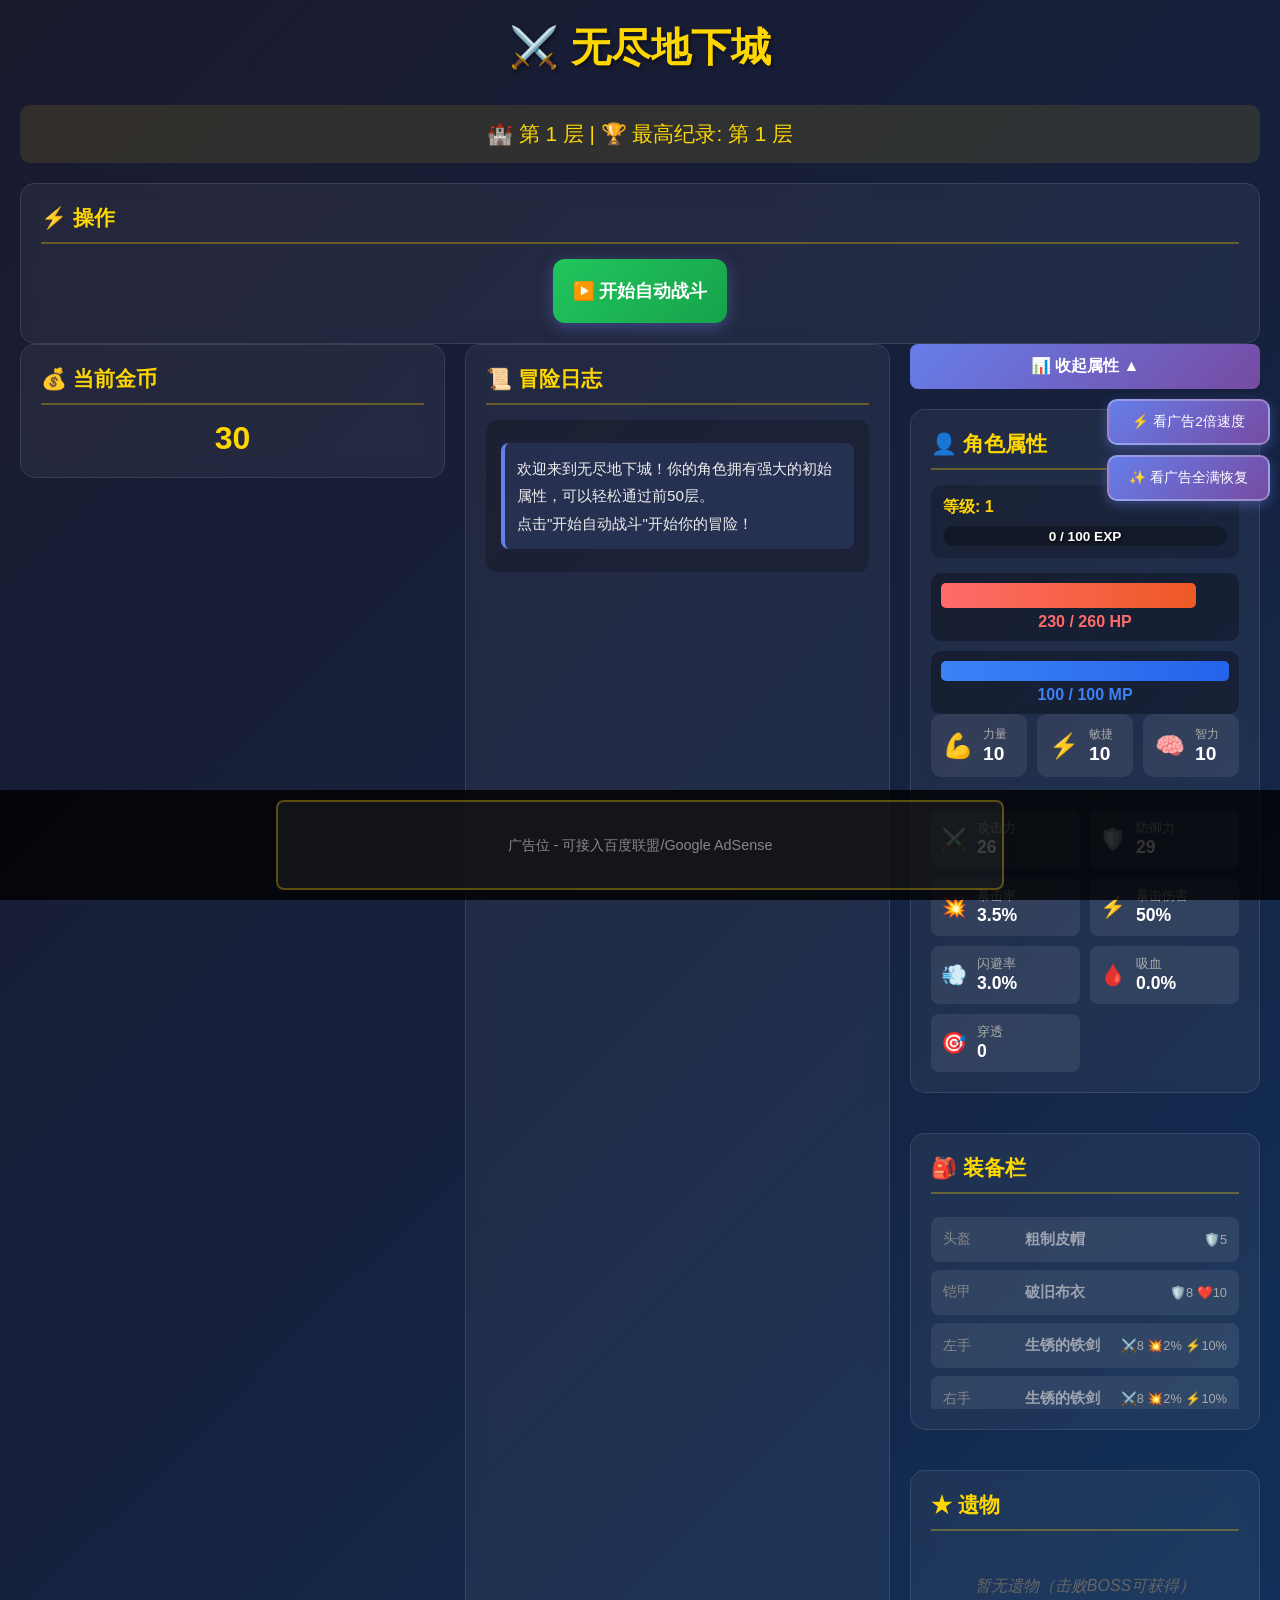
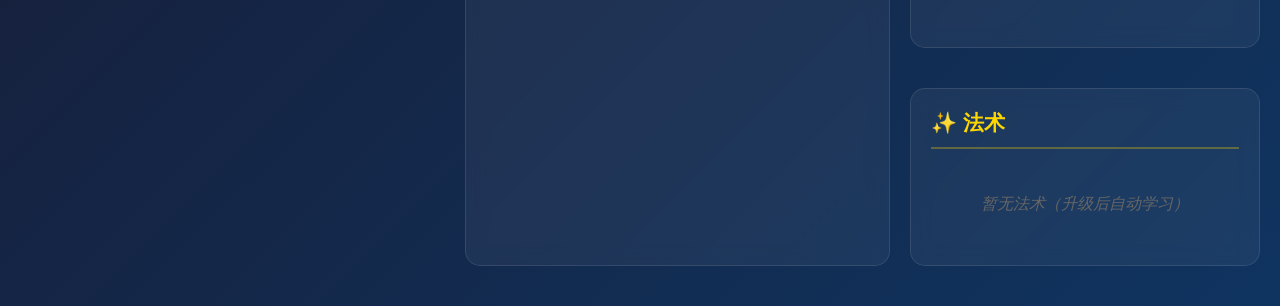
==== roguelike/index.html @ 306af254 "update_baidu_verify_2187720274a2ad1c44b0a80373da0a1c" ====
<!DOCTYPE html>
<html lang="zh-CN">
<head>
    <meta charset="UTF-8">
    <meta name="viewport" content="width=device-width, initial-scale=1.0">
    <title>无尽地下城 - Roguelike冒险</title>
    <meta name="baidu_union_verify" content="2187720274a2ad1c44b0a80373da0a1c">
    <link rel="stylesheet" href="css/style.css">
</head>
<body>
    <div class="container">
        <h1>⚔️ 无尽地下城</h1>

        <div class="floor-info">
            🏰 第 <span id="floor">1</span> 层 | 🏆 最高纪录: 第 <span id="maxFloor">1</span> 层
        </div>

        <div class="panel">
            <h2>⚡ 操作</h2>
            <div class="actions-panel">
                <button class="action-btn attack" id="autoBattleBtn">▶️ 开始自动战斗</button>
            </div>
        </div>

        <div class="game-layout">
            <!-- 左侧：怪物区域 -->
            <div class="monster-area">
                <div class="panel monster-panel" id="monsterPanel">
                    <div class="monster-header">
                        <div class="no-monster" id="noMonsterDisplay" style="display: none;">
                            <div class="no-monster-icon">🌙</div>
                            <div>暂无怪物<br>点击"开始自动战斗"</div>
                        </div>
                        <div id="monsterContent">
                            <div class="monster-name" id="monsterName"></div>
                            <div class="monster-title" id="monsterTitle" style="display: none;"></div>
                            <div class="monster-desc" id="monsterDesc"></div>
                        </div>
                    </div>
                    
                    <div class="monster-hp-bar">
                        <div class="monster-hp-bar-inner" id="monsterHpBar" style="width: 0%;">0 / 0</div>
                    </div>
                    <div class="monster-hp-text" id="monsterHpText">0 / 0 HP</div>
                    
                    <div class="monster-stats">
                        <div class="monster-stat-item">
                            <div class="monster-stat-label">⚔️ 攻击力</div>
                            <div class="monster-stat-value" id="monsterAttack">-</div>
                        </div>
                        <div class="monster-stat-item">
                            <div class="monster-stat-label">🛡️ 防御力</div>
                            <div class="monster-stat-value" id="monsterDefense">-</div>
                        </div>
                    </div>
                </div>
                
                <div class="panel">
                    <h2>💰 当前金币</h2>
                    <div style="font-size: 2em; color: #ffd700; text-align: center; font-weight: bold;" id="goldDisplay">100</div>
                </div>
            </div>

            <!-- 中间：日志区域 -->
            <div class="log-area">
                <div class="panel" style="flex: 1;">
                    <h2>📜 冒险日志</h2>
                    <div class="log-panel" id="logPanel"></div>
                </div>
            </div>

            <!-- 右侧：属性面板 -->
            <div class="stats-area">
                <button class="toggle-stats-btn" id="toggleStatsBtn">📊 收起属性 ▲</button>

                <div class="panel" id="statsPanel">
                    <h2>👤 角色属性</h2>
                    <div class="level-exp-bar">
                        <span>等级: <strong id="level">1</strong></span>
                        <div class="exp-bar-container">
                            <div class="exp-bar" id="expBar" style="width: 0%"></div>
                            <span class="exp-text"><span id="exp">0</span> / <span id="expToLevel">100</span> EXP</span>
                        </div>
                    </div>
                    <div class="health-bar-container">
                        <div class="health-bar" id="healthBar" style="width: 100%"></div>
                        <div class="health-text"><span id="currentHp">200</span> / <span id="maxHp">200</span> HP</div>
                    </div>
                    <div class="mana-bar-container">
                        <div class="mana-bar" id="manaBar" style="width: 100%"></div>
                        <div class="mana-text"><span id="mp">100</span> / <span id="maxMp">100</span> MP</div>
                    </div>
                    <div class="base-attributes">
                        <div class="base-attr-item">
                            <span class="base-attr-icon">💪</span>
                            <div>
                                <div class="base-attr-label">力量</div>
                                <div class="base-attr-value" id="strength">10</div>
                            </div>
                        </div>
                        <div class="base-attr-item">
                            <span class="base-attr-icon">⚡</span>
                            <div>
                                <div class="base-attr-label">敏捷</div>
                                <div class="base-attr-value" id="agility">10</div>
                            </div>
                        </div>
                        <div class="base-attr-item">
                            <span class="base-attr-icon">🧠</span>
                            <div>
                                <div class="base-attr-label">智力</div>
                                <div class="base-attr-value" id="intelligence">10</div>
                            </div>
                        </div>
                    </div>
                    <br>
                    <div class="stats-grid">
                        <div class="stat-item">
                            <span class="stat-icon">⚔️</span>
                            <div>
                                <div class="stat-label">攻击力</div>
                                <div class="stat-value" id="attack">35</div>
                            </div>
                        </div>
                        <div class="stat-item">
                            <span class="stat-icon">🛡️</span>
                            <div>
                                <div class="stat-label">防御力</div>
                                <div class="stat-value" id="defense">25</div>
                            </div>
                        </div>
                        <div class="stat-item">
                            <span class="stat-icon">💥</span>
                            <div>
                                <div class="stat-label">暴击率</div>
                                <div class="stat-value" id="critRate">8%</div>
                            </div>
                        </div>
                        <div class="stat-item">
                            <span class="stat-icon">⚡</span>
                            <div>
                                <div class="stat-label">暴击伤害</div>
                                <div class="stat-value" id="critDamage">50%</div>
                            </div>
                        </div>
                        <div class="stat-item">
                            <span class="stat-icon">💨</span>
                            <div>
                                <div class="stat-label">闪避率</div>
                                <div class="stat-value" id="dodge">5%</div>
                            </div>
                        </div>
                        <div class="stat-item">
                            <span class="stat-icon">🩸</span>
                            <div>
                                <div class="stat-label">吸血</div>
                                <div class="stat-value" id="lifesteal">3%</div>
                            </div>
                        </div>
                        <div class="stat-item">
                            <span class="stat-icon">🎯</span>
                            <div>
                                <div class="stat-label">穿透</div>
                                <div class="stat-value" id="penetration">0</div>
                            </div>
                        </div>
                    </div>
                </div>

                <div class="panel" style="margin-top: 20px; max-height: 300px; overflow: hidden;">
                    <h2>🎒 装备栏</h2>
                    <div class="equipment-container" id="equipmentContainer" style="max-height: 200px;"></div>
                </div>

                <div class="panel" style="margin-top: 20px; max-height: 250px; overflow: hidden;">
                    <h2>★ 遗物</h2>
                    <div class="artifact-container" id="artifactContainer" style="max-height: 150px;"></div>
                </div>

                <div class="panel" style="margin-top: 20px; max-height: 250px; overflow: hidden;">
                    <h2>✨ 法术</h2>
                    <div class="spells-container" id="spellsContainer" style="max-height: 150px;"></div>
                </div>
            </div>
        </div>
    </div>

    <!-- Banner广告位（预留） -->
    <div class="banner-ad-container">
        <div id="banner-ad">广告位 - 可接入百度联盟/Google AdSense</div>
    </div>

    <!-- 广告功能区 -->
    <div class="ad-features-panel">
        <button class="ad-feature-btn" id="adReviveBtn" style="display: none;">
            🎬 看广告复活
        </button>
        <button class="ad-feature-btn" id="adSpeedBtn">
            ⚡ 看广告2倍速度
        </button>
        <button class="ad-feature-btn" id="adRecoveryBtn">
            ✨ 看广告全满恢复
        </button>
    </div>

    <div class="modal" id="gameOverModal">
        <h2>💀 游戏结束</h2>
        <p>你的冒险在第 <span id="finalFloor">1</span> 层结束了</p>
        <p>💰 获得金币: <span id="finalGold">0</span></p>
        <button class="restart-btn">重新开始</button>
        <button class="ad-feature-btn" id="adGameOverReviveBtn" style="display: none;">
            🎬 看广告原地复活
        </button>
    </div>

    <script type="module" src="js/main.js"></script>
</body>
</html>
---- roguelike/css/style.css ----
* {
    margin: 0;
    padding: 0;
    box-sizing: border-box;
}

body {
    font-family: 'Segoe UI', Tahoma, Geneva, Verdana, sans-serif;
    background: linear-gradient(135deg, #1a1a2e 0%, #16213e 50%, #0f3460 100%);
    min-height: 100vh;
    color: #eee;
    padding: 20px;
}

.container {
    max-width: 1400px;
    margin: 0 auto;
}

h1 {
    text-align: center;
    color: #ffd700;
    font-size: 2.5em;
    margin-bottom: 30px;
    text-shadow: 2px 2px 4px rgba(0, 0, 0, 0.5);
}

.floor-info {
    text-align: center;
    font-size: 1.3em;
    color: #ffd700;
    margin-bottom: 20px;
    padding: 15px;
    background: rgba(255, 215, 0, 0.1);
    border-radius: 10px;
}

/* 主布局 */
.game-layout {
    display: grid;
    grid-template-columns: 1fr 1fr 350px;
    gap: 20px;
    margin-bottom: 20px;
}

@media (max-width: 1200px) {
    .game-layout {
        grid-template-columns: 1fr 1fr;
    }
}

@media (max-width: 768px) {
    .game-layout {
        grid-template-columns: 1fr;
    }
}

/* 左侧：怪物区域 */
.monster-area {
    display: flex;
    flex-direction: column;
    gap: 20px;
}

/* 中间：日志区域 */
.log-area {
    display: flex;
    flex-direction: column;
    gap: 20px;
}

/* 右侧：属性面板 */
.stats-area {
    display: flex;
    flex-direction: column;
    gap: 20px;
}

.panel {
    background: rgba(255, 255, 255, 0.05);
    border-radius: 15px;
    padding: 20px;
    border: 1px solid rgba(255, 255, 255, 0.1);
    backdrop-filter: blur(10px);
}

.panel h2 {
    color: #ffd700;
    margin-bottom: 15px;
    font-size: 1.3em;
    border-bottom: 2px solid rgba(255, 215, 0, 0.3);
    padding-bottom: 10px;
}

/* 属性面板 */
#statsPanel {
    transition: all 0.3s;
}

#statsPanel.hidden {
    display: none;
}

.toggle-stats-btn {
    width: 100%;
    background: linear-gradient(135deg, #667eea 0%, #764ba2 100%);
    color: white;
    border: none;
    padding: 12px;
    border-radius: 8px;
    cursor: pointer;
    font-weight: bold;
    font-size: 1em;
    transition: all 0.3s;
}

.toggle-stats-btn:hover {
    transform: translateY(-2px);
    box-shadow: 0 4px 15px rgba(102, 126, 234, 0.4);
}

.stats-grid {
    display: grid;
    grid-template-columns: repeat(2, 1fr);
    gap: 10px;
}

.stat-item {
    background: rgba(255, 255, 255, 0.08);
    padding: 10px;
    border-radius: 8px;
    display: flex;
    align-items: center;
    gap: 10px;
}

.stat-icon {
    font-size: 1.3em;
}

.stat-label {
    font-size: 0.8em;
    color: #aaa;
}

.stat-value {
    font-size: 1.1em;
    font-weight: bold;
    color: #fff;
}

.health-bar-container {
    grid-column: 1 / -1;
    background: rgba(0, 0, 0, 0.3);
    border-radius: 10px;
    padding: 10px;
    margin-top: 10px;
}

.health-bar {
    height: 25px;
    background: linear-gradient(90deg, #ff6b6b, #ee5a24);
    border-radius: 5px;
    transition: width 0.3s;
    position: relative;
    overflow: hidden;
}

.health-bar::before {
    content: '';
    position: absolute;
    top: 0;
    left: -100%;
    width: 100%;
    height: 100%;
    background: linear-gradient(90deg, transparent, rgba(255, 255, 255, 0.3), transparent);
    animation: shine 2s infinite;
}

@keyframes shine {
    100% { left: 100%; }
}

.health-text {
    text-align: center;
    margin-top: 5px;
    font-weight: bold;
    color: #ff6b6b;
}

/* 怪物面板 */
.monster-panel {
    background: rgba(255, 107, 107, 0.15);
    border: 3px solid #ff6b6b;
    padding: 30px;
}

.monster-panel.hidden {
    display: none !important;
}

.monster-header {
    text-align: center;
    margin-bottom: 20px;
}

.monster-name {
    font-size: 2.5em;
    color: #ff6b6b;
    font-weight: bold;
    margin-bottom: 10px;
}

.monster-title {
    font-size: 1.3em;
    color: #a855f7;
    margin-bottom: 10px;
    font-style: italic;
}

.monster-desc {
    font-size: 1em;
    color: #aaa;
    margin-bottom: 20px;
}

.monster-hp-bar {
    background: rgba(0, 0, 0, 0.3);
    border-radius: 15px;
    padding: 15px;
}

.monster-hp-bar-inner {
    height: 40px;
    background: linear-gradient(90deg, #a855f7, #ec4899);
    border-radius: 10px;
    transition: width 0.5s;
    display: flex;
    align-items: center;
    justify-content: center;
    font-size: 1.5em;
    font-weight: bold;
    color: white;
    text-shadow: 2px 2px 4px rgba(0, 0, 0, 0.5);
}

.monster-hp-text {
    text-align: center;
    margin-top: 15px;
    font-size: 1.3em;
    color: #a855f7;
    font-weight: bold;
}

.monster-stats {
    display: grid;
    grid-template-columns: repeat(2, 1fr);
    gap: 15px;
    margin-top: 20px;
}

.monster-stat-item {
    background: rgba(255, 107, 107, 0.1);
    padding: 15px;
    border-radius: 10px;
    text-align: center;
}

.monster-stat-label {
    font-size: 0.9em;
    color: #ff6b6b;
    margin-bottom: 5px;
}

.monster-stat-value {
    font-size: 1.5em;
    font-weight: bold;
    color: white;
}

/* 日志面板 */
.log-panel {
    max-height: 600px;
    overflow-y: auto;
    background: rgba(0, 0, 0, 0.2);
    border-radius: 10px;
    padding: 15px;
}

.log-entry {
    padding: 12px;
    margin: 8px 0;
    border-radius: 8px;
    line-height: 1.8;
    font-size: 0.95em;
}

.log-battle {
    background: rgba(255, 107, 107, 0.15);
    border-left: 4px solid #ff6b6b;
}

.log-item {
    background: rgba(255, 215, 0, 0.15);
    border-left: 4px solid #ffd700;
}

.log-info {
    background: rgba(102, 126, 234, 0.15);
    border-left: 4px solid #667eea;
}

.log-boss {
    background: rgba(168, 85, 247, 0.2);
    border-left: 4px solid #a855f7;
    font-weight: bold;
    font-size: 1.1em;
}

/* 装备容器 */
.equipment-container {
    max-height: 400px;
    overflow-y: auto;
}

.equipment-item {
    background: rgba(255, 255, 255, 0.08);
    padding: 12px;
    margin: 8px 0;
    border-radius: 8px;
    display: flex;
    gap: 12px;
    align-items: center;
}

.equipment-slot {
    min-width: 70px;
    font-size: 0.85em;
    color: #888;
}

.equipment-name {
    flex: 1;
    font-weight: bold;
    font-size: 0.95em;
}

.equipment-stats {
    font-size: 0.8em;
    color: #aaa;
}

/* 遗物容器 */
.artifact-container {
    max-height: 300px;
    overflow-y: auto;
}

.artifact-item {
    background: rgba(255, 215, 0, 0.1);
    padding: 12px;
    margin: 8px 0;
    border-radius: 8px;
    border-left: 4px solid #ffd700;
}

.artifact-name {
    font-weight: bold;
    color: #ffd700;
    margin-bottom: 5px;
}

.artifact-desc {
    font-size: 0.85em;
    color: #aaa;
}

.no-artifact {
    text-align: center;
    color: #666;
    padding: 30px;
    font-style: italic;
}

/* 操作面板 */
.actions-panel {
    display: flex;
    justify-content: center;
    gap: 15px;
}

.action-btn {
    background: linear-gradient(135deg, #667eea 0%, #764ba2 100%);
    color: white;
    border: none;
    padding: 20px;
    font-size: 1.1em;
    border-radius: 12px;
    cursor: pointer;
    transition: all 0.3s;
    font-weight: bold;
    box-shadow: 0 4px 15px rgba(102, 126, 234, 0.4);
}

.action-btn:hover:not(:disabled) {
    transform: translateY(-3px);
    box-shadow: 0 6px 20px rgba(102, 126, 234, 0.6);
}

.action-btn:active:not(:disabled) {
    transform: translateY(0);
}

.action-btn.attack {
    background: linear-gradient(135deg, #22c55e 0%, #16a34a 100%);
}

.action-btn.shop {
    background: linear-gradient(135deg, #f59e0b 0%, #d97706 100%);
}

.action-btn.save {
    background: linear-gradient(135deg, #3b82f6 0%, #2563eb 100%);
}

.action-btn.load {
    background: linear-gradient(135deg, #9b59b6 0%, #8e44ad 100%);
}

.action-btn.flee {
    background: linear-gradient(135deg, #6b7280 0%, #4b5563 100%);
}

.action-btn.heal {
    background: linear-gradient(135deg, #ec4899 0%, #db2777 100%);
}

.action-btn.back {
    background: linear-gradient(135deg, #6b7280 0%, #4b5563 100%);
}

.action-btn:disabled {
    opacity: 0.5;
    cursor: not-allowed;
    transform: none !important;
}

/* 模态框 */
.modal {
    display: none;
    position: fixed;
    top: 50%;
    left: 50%;
    transform: translate(-50%, -50%);
    background: rgba(26, 26, 46, 0.98);
    padding: 50px;
    border-radius: 20px;
    border: 3px solid #ffd700;
    z-index: 1000;
    text-align: center;
    box-shadow: 0 20px 60px rgba(0, 0, 0, 0.8);
}

.modal.active {
    display: block;
}

.modal h2 {
    color: #ffd700;
    font-size: 2.5em;
    margin-bottom: 20px;
}

.modal p {
    margin: 15px 0;
    font-size: 1.3em;
}

.restart-btn {
    background: linear-gradient(135deg, #667eea 0%, #764ba2 100%);
    color: white;
    border: none;
    padding: 20px 50px;
    font-size: 1.3em;
    border-radius: 12px;
    cursor: pointer;
    font-weight: bold;
    margin-top: 30px;
    transition: all 0.3s;
}

.restart-btn:hover {
    transform: scale(1.05);
}

/* 滚动条样式 */
.log-panel::-webkit-scrollbar,
.equipment-container::-webkit-scrollbar,
.artifact-container::-webkit-scrollbar {
    width: 8px;
}

.log-panel::-webkit-scrollbar-track,
.equipment-container::-webkit-scrollbar-track,
.artifact-container::-webkit-scrollbar-track {
    background: rgba(255, 255, 255, 0.05);
    border-radius: 4px;
}

.log-panel::-webkit-scrollbar-thumb,
.equipment-container::-webkit-scrollbar-thumb,
.artifact-container::-webkit-scrollbar-thumb {
    background: rgba(255, 215, 0, 0.5);
    border-radius: 4px;
}

/* 响应式 */
@media (max-width: 600px) {
    .actions-panel {
        grid-template-columns: repeat(2, 1fr);
    }
    
    .monster-name {
        font-size: 2em;
    }
    
    .monster-hp-bar-inner {
        height: 35px;
        font-size: 1.3em;
    }
}

/* 无怪物的提示 */
.no-monster {
    text-align: center;
    padding: 50px;
    color: #666;
    font-size: 1.2em;
}

.no-monster-icon {
    font-size: 4em;
    margin-bottom: 20px;
}

/* 法术容器 */
.spells-container {
    max-height: 300px;
    overflow-y: auto;
}

.spell-item {
    background: rgba(168, 85, 247, 0.1);
    padding: 12px;
    margin: 8px 0;
    border-radius: 8px;
    border-left: 4px solid #a855f7;
    display: flex;
    gap: 12px;
    align-items: center;
}

.spell-icon {
    font-size: 2em;
    min-width: 40px;
}

.spell-info {
    flex: 1;
}

.spell-name {
    font-weight: bold;
    color: #a855f7;
    margin-bottom: 5px;
}

.spell-desc {
    font-size: 0.85em;
    color: #aaa;
    margin-bottom: 5px;
}

.spell-cost {
    font-size: 0.8em;
    color: #3b82f6;
}

.no-spell {
    text-align: center;
    color: #666;
    padding: 30px;
    font-style: italic;
}

/* 法术操作按钮 */
.spells-actions {
    display: grid;
    grid-template-columns: repeat(2, 1fr);
    gap: 10px;
}

.spell-btn {
    background: linear-gradient(135deg, #a855f7 0%, #7c3aed 100%);
    color: white;
    border: none;
    padding: 15px;
    border-radius: 10px;
    cursor: pointer;
    transition: all 0.3s;
    font-weight: bold;
    display: flex;
    flex-direction: column;
    align-items: center;
    gap: 5px;
    box-shadow: 0 4px 15px rgba(168, 85, 247, 0.4);
}

.spell-btn:hover:not(:disabled) {
    transform: translateY(-2px);
    box-shadow: 0 6px 20px rgba(168, 85, 247, 0.6);
}

.spell-btn:disabled {
    opacity: 0.5;
    cursor: not-allowed;
}

.spell-btn-icon {
    font-size: 1.5em;
}

.spell-btn-name {
    font-size: 0.9em;
}

.spell-btn-cost {
    font-size: 0.8em;
    color: #93c5fd;
}

/* 签到模态框 */
.sign-in-modal {
    position: fixed;
    top: 0;
    left: 0;
    right: 0;
    bottom: 0;
    background: rgba(0, 0, 0, 0.8);
    display: flex;
    justify-content: center;
    align-items: center;
    z-index: 10000;
}

.sign-in-content {
    background: linear-gradient(135deg, #1a1a2e 0%, #16213e 100%);
    padding: 40px;
    border-radius: 20px;
    max-width: 400px;
    width: 90%;
    box-shadow: 0 20px 60px rgba(0, 0, 0, 0.5);
    border: 2px solid rgba(255, 215, 0, 0.3);
}

.sign-in-content h3 {
    color: #ffd700;
    text-align: center;
    margin-bottom: 20px;
    font-size: 1.5em;
}

.sign-in-rewards {
    background: rgba(255, 255, 255, 0.08);
    padding: 20px;
    border-radius: 10px;
    margin-bottom: 20px;
}

.sign-in-rewards p {
    color: #aaa;
    margin: 8px 0;
    font-size: 0.95em;
}

.sign-in-rewards .special {
    color: #eab308;
    font-weight: bold;
    text-align: center;
    margin-top: 15px;
}

.sign-in-buttons {
    display: flex;
    gap: 10px;
    justify-content: space-between;
}

.sign-btn {
    flex: 1;
    padding: 12px;
    border: none;
    border-radius: 8px;
    cursor: pointer;
    font-size: 0.95em;
    transition: all 0.2s;
}

.sign-normal {
    background: linear-gradient(135deg, #667eea 0%, #764ba2 100%);
    color: white;
}

.sign-normal:hover {
    transform: translateY(-2px);
    box-shadow: 0 5px 15px rgba(102, 126, 234, 0.4);
}

.sign-ad {
    background: linear-gradient(135deg, #f093fb 0%, #f5576c 100%);
    color: white;
    font-weight: bold;
}

.sign-ad:hover {
    transform: translateY(-2px);
    box-shadow: 0 5px 15px rgba(240, 147, 251, 0.4);
}

.sign-cancel {
    background: rgba(255, 255, 255, 0.1);
    color: #aaa;
}

.sign-cancel:hover {
    background: rgba(255, 255, 255, 0.2);
}

/* 基础属性 */
.base-attributes {
    display: grid;
    grid-template-columns: repeat(3, 1fr);
    gap: 10px;
    margin-bottom: 15px;
}

.base-attr-item {
    background: rgba(255, 255, 255, 0.08);
    padding: 12px;
    border-radius: 10px;
    display: flex;
    align-items: center;
    gap: 10px;
}

.base-attr-icon {
    font-size: 1.5em;
}

.base-attr-label {
    font-size: 0.75em;
    color: #aaa;
}

.base-attr-value {
    font-size: 1.2em;
    font-weight: bold;
    color: #fff;
}

/* 等级和经验条 */
.level-exp-bar {
    background: rgba(0, 0, 0, 0.2);
    border-radius: 10px;
    padding: 12px;
    margin-bottom: 15px;
}

.level-exp-bar > span {
    display: block;
    margin-bottom: 8px;
    font-weight: bold;
    color: #ffd700;
}

.exp-bar-container {
    position: relative;
    height: 20px;
    background: rgba(0, 0, 0, 0.3);
    border-radius: 10px;
    overflow: hidden;
}

.exp-bar {
    height: 100%;
    background: linear-gradient(90deg, #ffd700, #ffb800);
    border-radius: 10px;
    transition: width 0.3s;
}

.exp-text {
    position: absolute;
    top: 50%;
    left: 50%;
    transform: translate(-50%, -50%);
    font-size: 0.85em;
    font-weight: bold;
    color: white;
    text-shadow: 1px 1px 2px rgba(0, 0, 0, 0.8);
}

/* 法力条 */
.mana-bar-container {
    background: rgba(0, 0, 0, 0.3);
    border-radius: 10px;
    padding: 10px;
    margin-top: 10px;
}

.mana-bar {
    height: 20px;
    background: linear-gradient(90deg, #3b82f6, #2563eb);
    border-radius: 5px;
    transition: width 0.3s;
}

.mana-text {
    text-align: center;
    margin-top: 5px;
    font-weight: bold;
    color: #3b82f6;
}

/* Banner广告容器 */
.banner-ad-container {
    position: fixed;
    bottom: 0;
    left: 0;
    right: 0;
    background: rgba(0, 0, 0, 0.8);
    padding: 10px;
    text-align: center;
    z-index: 9999;
}

#banner-ad {
    max-width: 728px;
    height: 90px;
    margin: 0 auto;
    background: rgba(255, 255, 255, 0.05);
    border: 2px solid rgba(255, 215, 0, 0.3);
    border-radius: 8px;
    display: flex;
    align-items: center;
    justify-content: center;
    color: #888;
    font-size: 0.9em;
}

@media (max-width: 768px) {
    #banner-ad {
        height: 50px;
        font-size: 0.8em;
    }
}

/* 广告功能区 */
.ad-features-panel {
    position: fixed;
    top: 50%;
    right: 10px;
    transform: translateY(-50%);
    display: flex;
    flex-direction: column;
    gap: 10px;
    z-index: 9998;
}

.ad-feature-btn {
    background: linear-gradient(135deg, #667eea 0%, #764ba2 100%);
    border: 2px solid rgba(255, 255, 255, 0.3);
    border-radius: 10px;
    padding: 12px 20px;
    color: white;
    font-size: 0.85em;
    cursor: pointer;
    transition: all 0.3s ease;
    white-space: nowrap;
    box-shadow: 0 4px 12px rgba(102, 126, 234, 0.4);
    text-align: center;
}

.ad-feature-btn:hover {
    transform: translateX(-3px);
    box-shadow: 0 6px 16px rgba(102, 126, 234, 0.6);
    border-color: rgba(255, 255, 255, 0.5);
}

.ad-feature-btn:active {
    transform: translateX(-1px) scale(0.98);
}

@media (max-width: 1200px) {
    .ad-features-panel {
        position: static;
        transform: none;
        flex-direction: row;
        justify-content: center;
        flex-wrap: wrap;
        margin-top: 20px;
        padding: 20px;
        background: rgba(0, 0, 0, 0.3);
        border-radius: 10px;
    }
}


/* 商店物品网格 */
.shop-items-grid {
    display: grid;
    grid-template-columns: repeat(3, 1fr);
    gap: 15px;
    margin: 20px 0;
}

.shop-item-card {
    background: rgba(255, 255, 255, 0.08);
    border: 2px solid rgba(255, 215, 0, 0.2);
    border-radius: 12px;
    padding: 15px;
    display: flex;
    flex-direction: column;
    gap: 10px;
    transition: all 0.3s;
}

.shop-item-card:hover {
    border-color: rgba(255, 215, 0, 0.6);
    transform: translateY(-3px);
    box-shadow: 0 8px 20px rgba(0, 0, 0, 0.4);
}

.shop-item-name {
    font-size: 1.1em;
    font-weight: bold;
    text-align: center;
}

.shop-item-rarity {
    text-align: center;
    font-size: 0.85em;
    color: #aaa;
    margin-bottom: 5px;
}

.shop-item-stats {
    font-size: 0.85em;
    color: #ccc;
    flex-grow: 1;
}

.shop-item-price {
    text-align: center;
    font-size: 1.2em;
    font-weight: bold;
    color: #ffd700;
}

.shop-item-btn {
    background: linear-gradient(135deg, #22c55e 0%, #16a34a 100%);
    color: white;
    border: none;
    padding: 10px;
    border-radius: 8px;
    cursor: pointer;
    font-weight: bold;
    transition: all 0.3s;
}

.shop-item-btn:hover:not(:disabled) {
    transform: translateY(-2px);
    box-shadow: 0 4px 15px rgba(34, 197, 94, 0.4);
}

.shop-item-btn:disabled {
    opacity: 0.5;
    cursor: not-allowed;
}

@media (max-width: 768px) {
    .shop-items-grid {
        grid-template-columns: repeat(2, 1fr);
    }
}
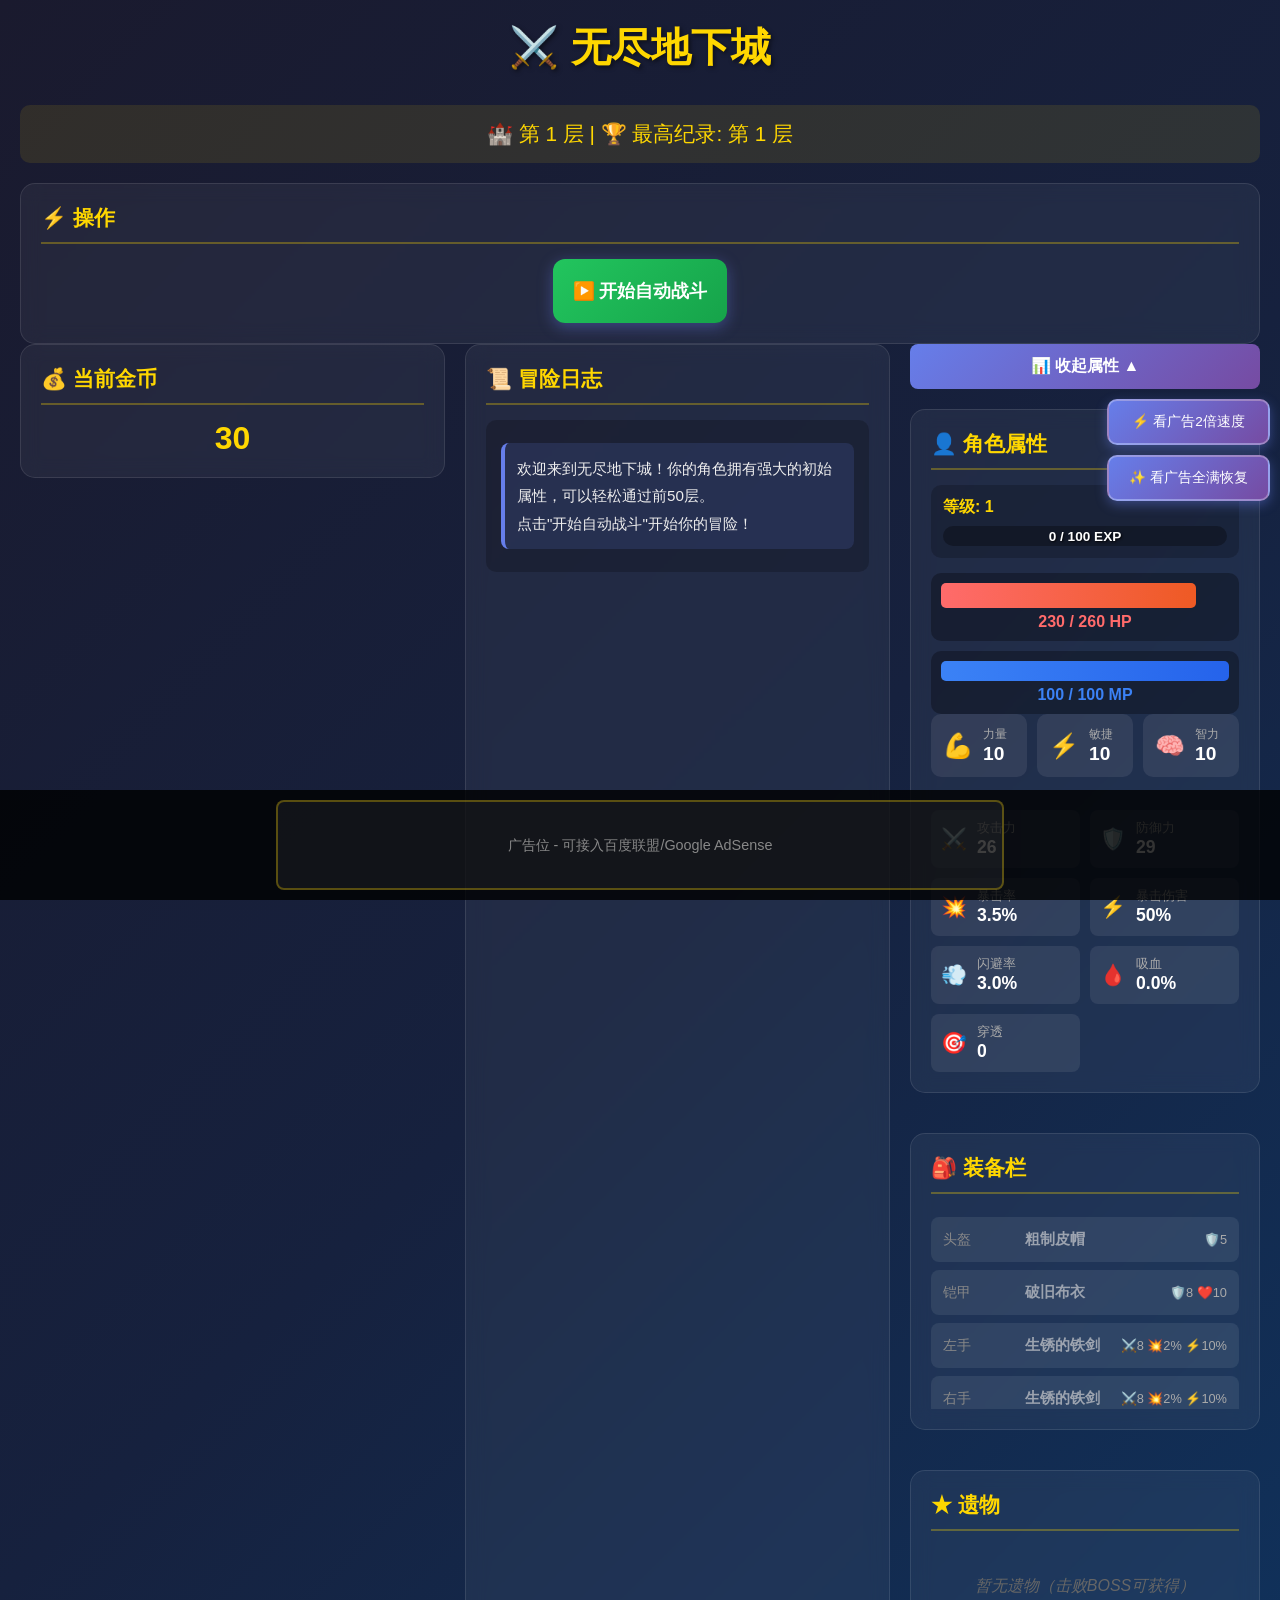
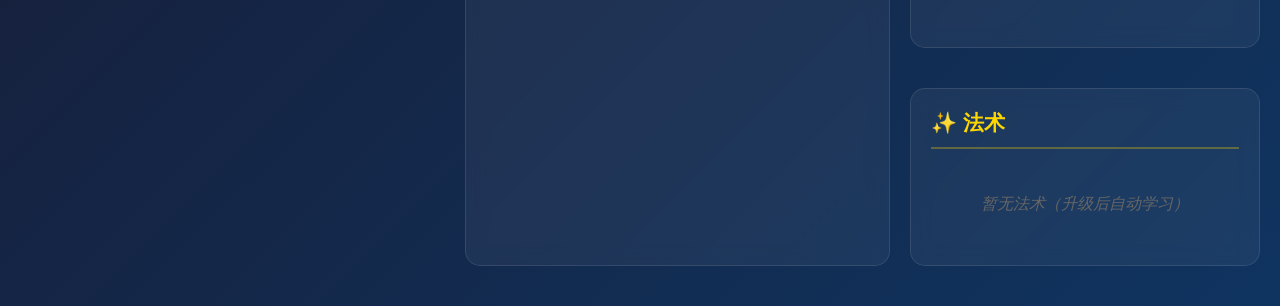
==== commit 478cb42b: ""update"" ====
--- a/roguelike/index.html
+++ b/roguelike/index.html
@@ -5,6 +5,9 @@
     <meta name="viewport" content="width=device-width, initial-scale=1.0">
     <title>无尽地下城 - Roguelike冒险</title>
     <meta name="baidu_union_verify" content="2187720274a2ad1c44b0a80373da0a1c">
+    <meta name="google-adsense-account" content="ca-pub-6116167286369067">
+    <meta name="google-site-verification" content="d3j-caiEi-xZSuCROZhGW4TLxrnrx1e9qw1F3ZHuvtg">
+    <script async src="https://pagead2.googlesyndication.com/pagead/js/adsbygoogle.js?client=ca-pub-6116167286369067" crossorigin="anonymous"></script>
     <link rel="stylesheet" href="css/style.css">
 </head>
 <body>
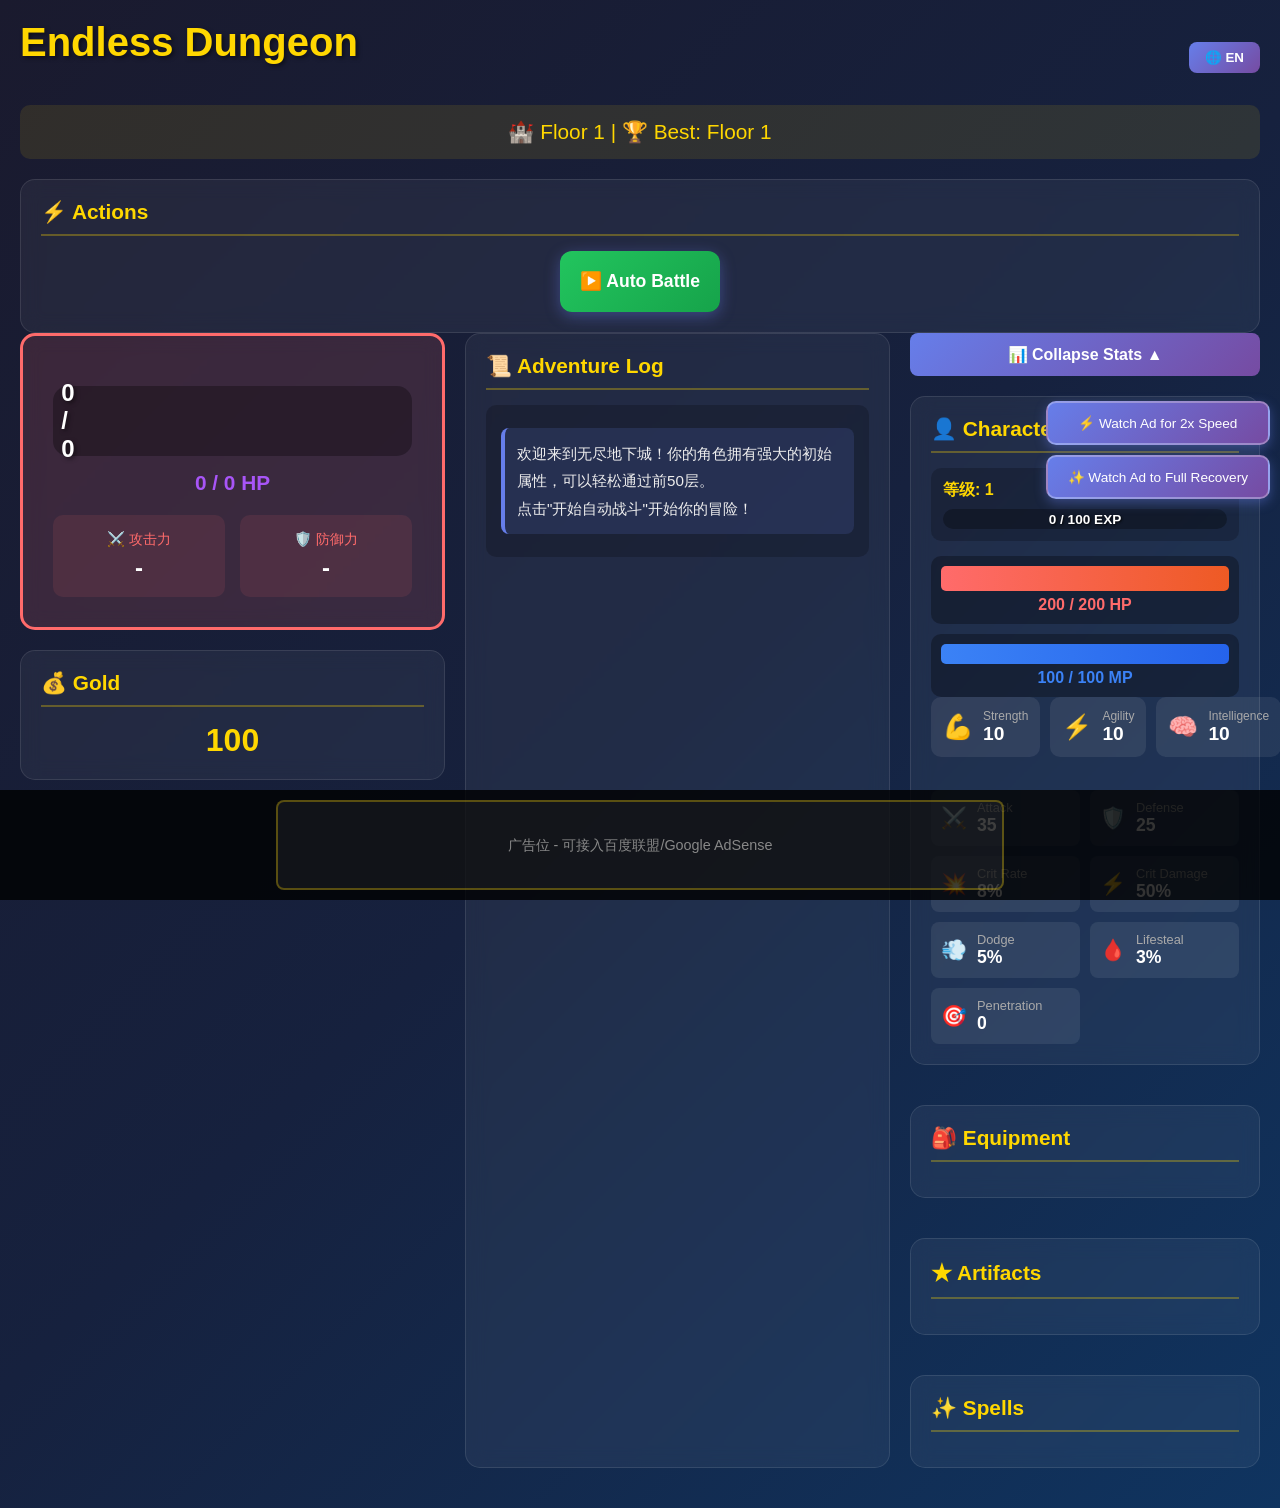
==== commit 1056c328: ""Add"" ====
--- a/roguelike/index.html
+++ b/roguelike/index.html
@@ -12,7 +12,10 @@
 </head>
 <body>
     <div class="container">
-        <h1>⚔️ 无尽地下城</h1>
+        <div style="display: flex; justify-content: space-between; align-items: center; margin-bottom: 10px;">
+            <h1>⚔️ 无尽地下城</h1>
+            <button id="langToggleBtn" style="padding: 8px 16px; background: linear-gradient(135deg, #667eea 0%, #764ba2 100%); color: white; border: none; border-radius: 8px; cursor: pointer; font-weight: bold;">🌐 中文</button>
+        </div>
 
         <div class="floor-info">
             🏰 第 <span id="floor">1</span> 层 | 🏆 最高纪录: 第 <span id="maxFloor">1</span> 层
@@ -216,6 +219,7 @@
         </button>
     </div>
 
+    <script type="module" src="js/i18n.js"></script>
     <script type="module" src="js/main.js"></script>
 </body>
 </html>
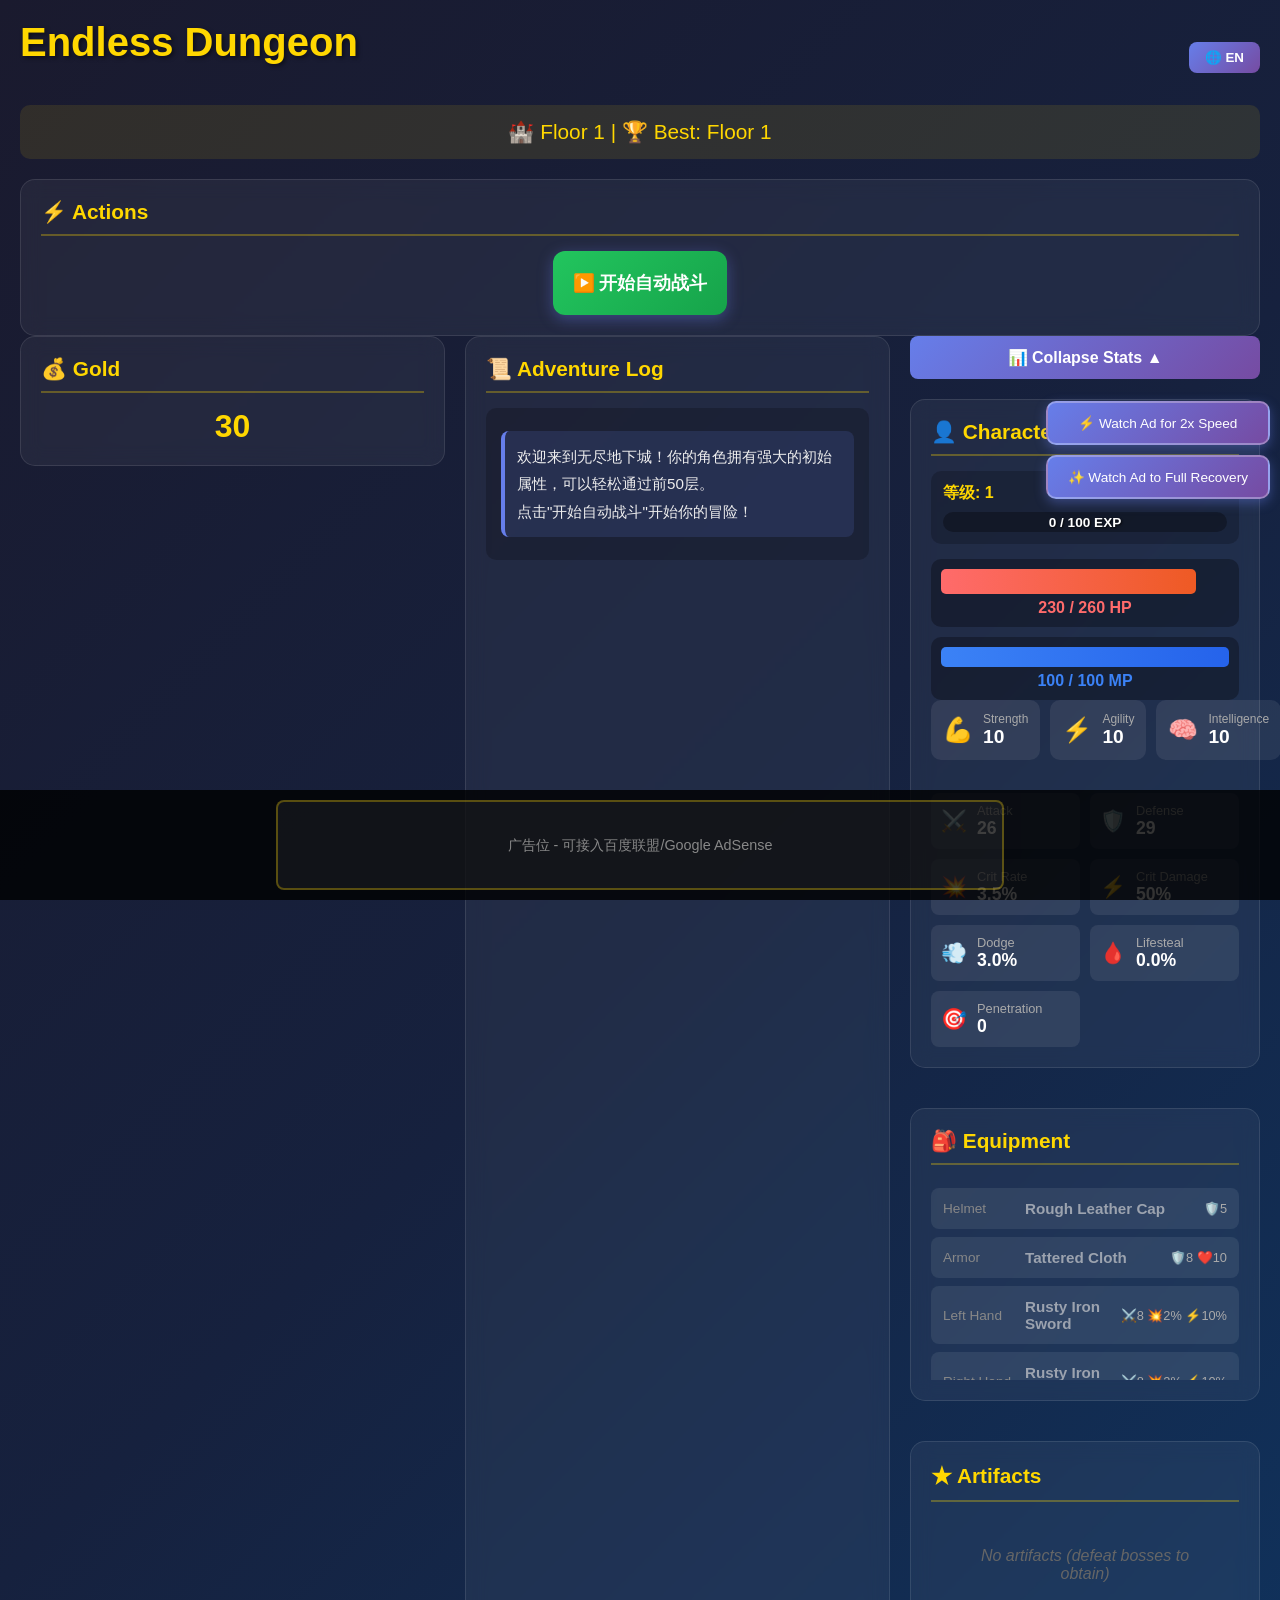
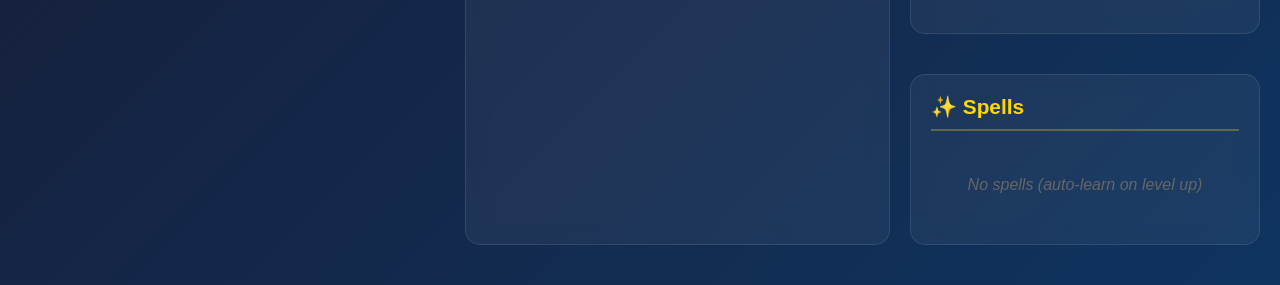
==== commit 767415c9: ""fix"" ====
--- a/roguelike/index.html
+++ b/roguelike/index.html
@@ -51,11 +51,11 @@
                     
                     <div class="monster-stats">
                         <div class="monster-stat-item">
-                            <div class="monster-stat-label">⚔️ 攻击力</div>
+                            <div class="monster-stat-label" id="monsterAttackLabel">⚔️ 攻击力</div>
                             <div class="monster-stat-value" id="monsterAttack">-</div>
                         </div>
                         <div class="monster-stat-item">
-                            <div class="monster-stat-label">🛡️ 防御力</div>
+                            <div class="monster-stat-label" id="monsterDefenseLabel">🛡️ 防御力</div>
                             <div class="monster-stat-value" id="monsterDefense">-</div>
                         </div>
                     </div>
